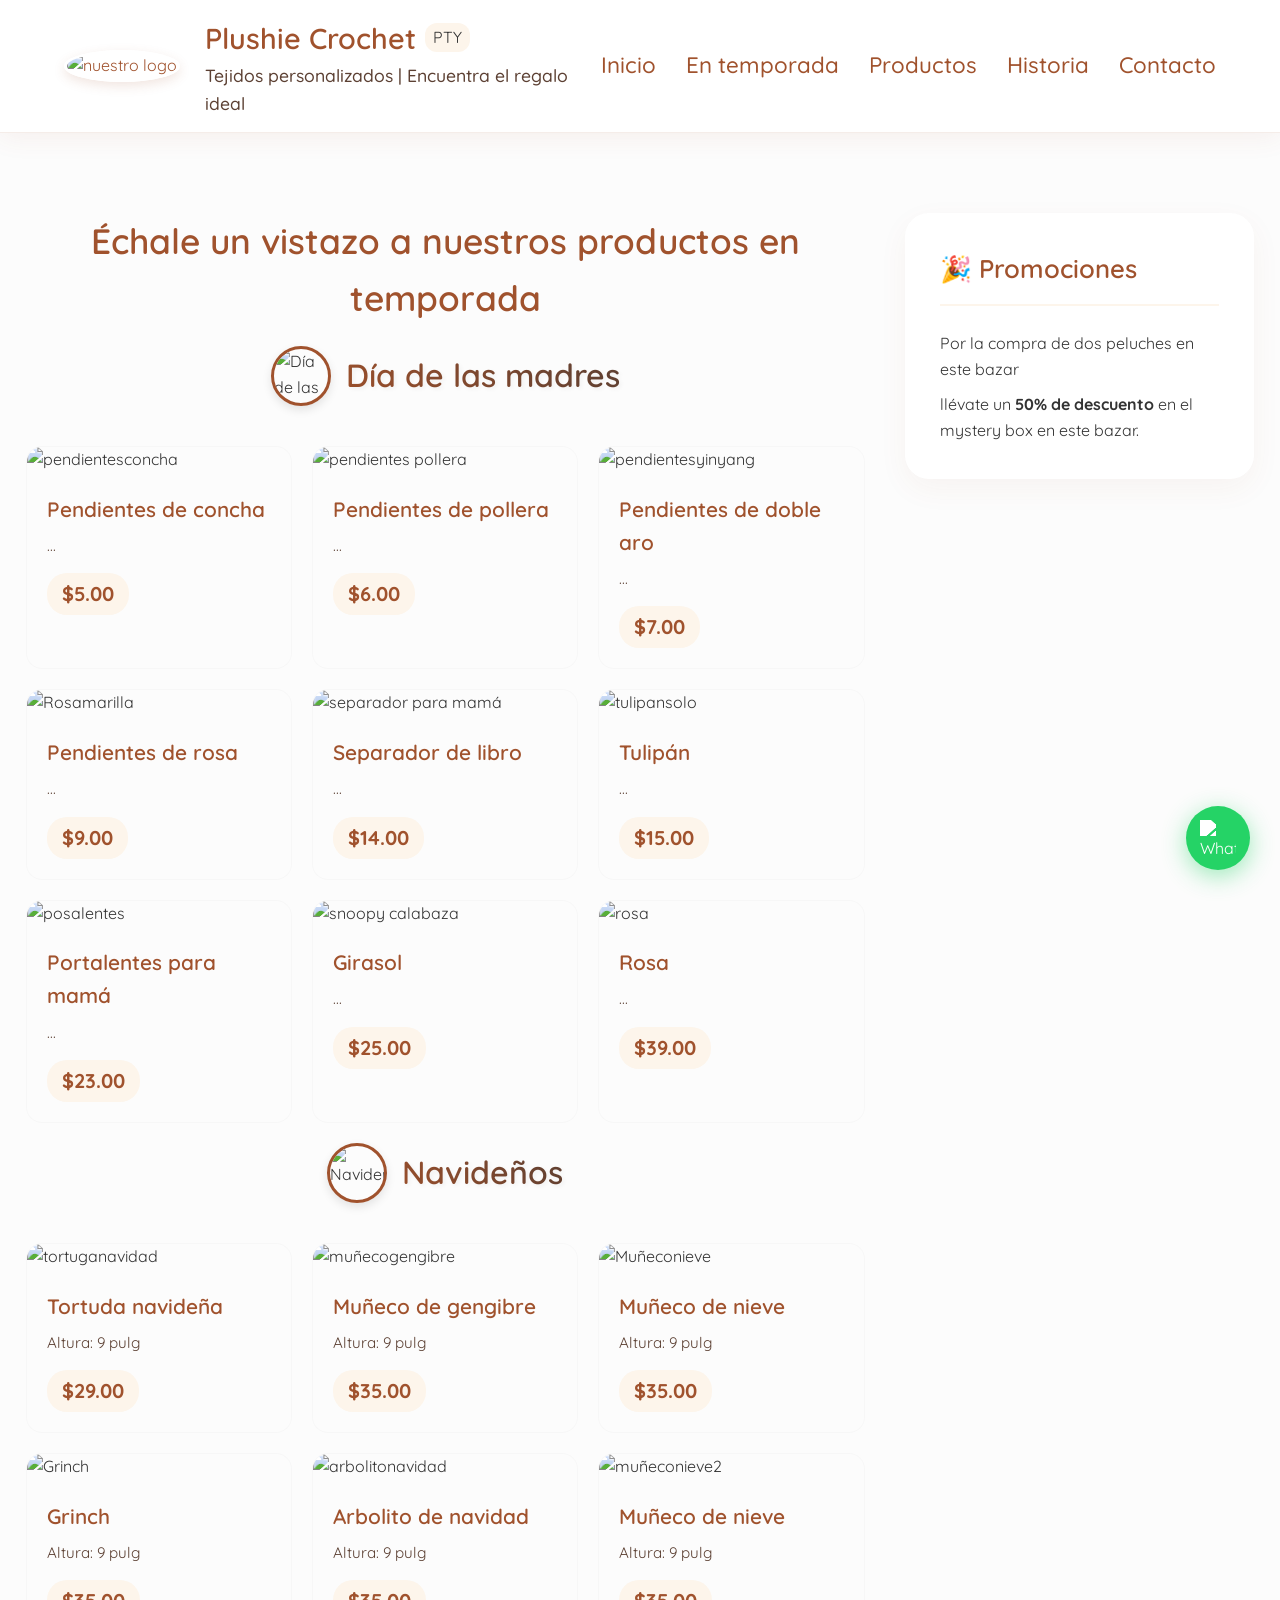
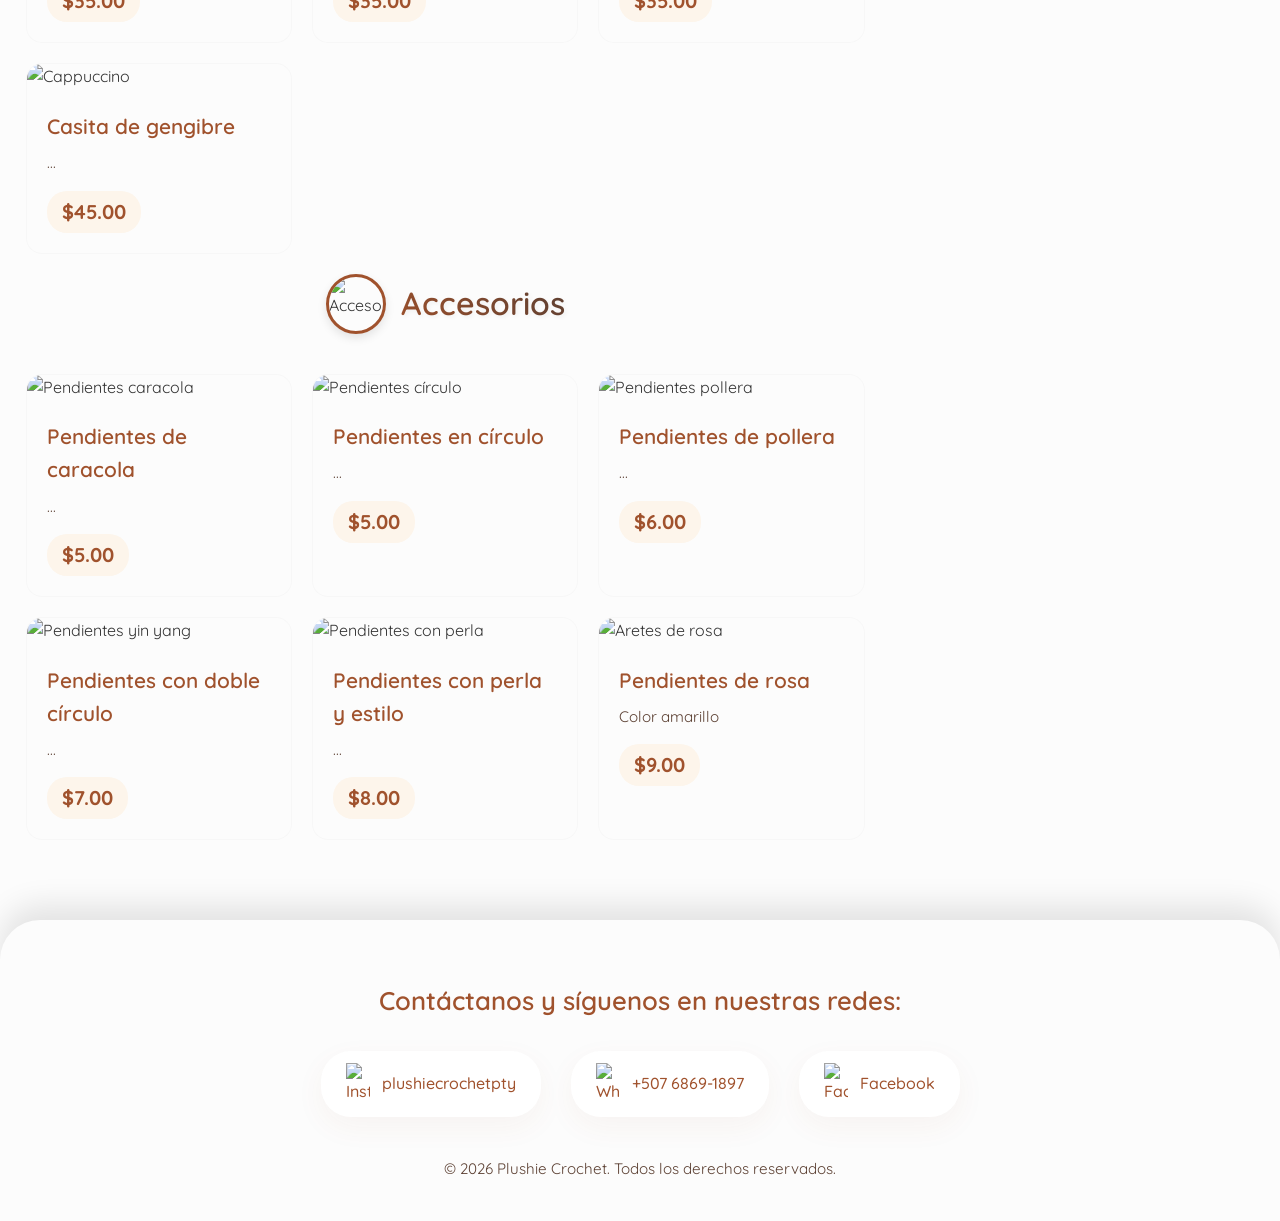
==== entemporada.html @ fe8a3f55 "Add files via upload" ====
<!DOCTYPE html>
<html lang="es">
<head>
  <meta charset="UTF-8">
  <meta name="viewport" content="width=device-width, initial-scale=1.0">
  <title>En temporada | Plushie Crochet</title>
  <link rel="icon" href="img/logonew.png" type="image/png">
  
  <link rel="preconnect" href="https://fonts.googleapis.com">
  <link rel="preconnect" href="https://fonts.gstatic.com" crossorigin>
  <link href="https://fonts.googleapis.com/css2?family=Poppins:wght@400;500;600;700&display=swap" rel="stylesheet">
  
  <link rel="stylesheet" href="styles.css">
  <script src="components.js"></script>
  <script src="render_productos.js"></script>
</head>
<body>
  <script>renderHeader();</script>

  <div class="section section-wide fade-in">
    <div class="productos-layout">
      
      <section id="contenedor-entemporada" class="main-content"></section>

      <aside class="sidebar fade-in">
        <h3>🎉 Promociones</h3>
        <p style="margin-bottom: 10px;">Por la compra de dos peluches en este bazar</p>
        <p>llévate un <strong>50% de descuento</strong> en el mystery box en este bazar.</p>
      </aside>

    </div>
  </div>

  <script>renderFooter();</script>
</body>
</html>
---- styles.css ----
@import url('https://fonts.googleapis.com/css2?family=Quicksand:wght@400;500;600;700&display=swap');

:root {
  --primary-color: #A0522D;
  --primary-gradient: linear-gradient(135deg, #A0522D 0%, #d35400 100%);
  --secondary-color: #5C4033;
  --bg-main: #fcfcfc;
  --bg-warm: #fdf5eb;
  --bg-card: #ffffff;
  --text-main: #333333;
  --font-main: 'Quicksand', sans-serif;
  --border-radius-lg: 24px;
  --border-radius-md: 16px;
  --shadow-soft: 0 10px 30px rgba(160, 82, 45, 0.05);
  --shadow-hover: 0 15px 40px rgba(160, 82, 45, 0.15);
  --transition-speed: 0.3s;
}

* {
  margin: 0;
  padding: 0;
  box-sizing: border-box;
}

body {
  font-family: var(--font-main);
  background-color: var(--bg-main);
  color: var(--text-main);
  line-height: 1.6;
  overflow-x: hidden;
}

h1, h2, h3, h4, h5, h6 {
  color: var(--primary-color);
  font-weight: 600;
}

a {
  text-decoration: none;
  color: var(--primary-color);
  transition: all var(--transition-speed) ease;
}

a:hover {
  color: var(--secondary-color);
}

/* Animaciones */
@keyframes fadeInUp {
  from { opacity: 0; transform: translateY(20px); }
  to { opacity: 1; transform: translateY(0); }
}

.fade-in {
  animation: fadeInUp 0.8s ease-out forwards;
}

/* Header */
.header {
  display: flex;
  align-items: center;
  padding: 15px 5%;
  background: rgba(255, 255, 255, 0.95);
  backdrop-filter: blur(12px);
  -webkit-backdrop-filter: blur(12px);
  position: sticky;
  top: 0;
  z-index: 1000;
  box-shadow: 0 4px 25px rgba(160, 82, 45, 0.08);
  border-bottom: 1px solid rgba(160, 82, 45, 0.1);
  flex-wrap: wrap;
}

.header-logo {
  width: 90px;
  height: 90px;
  object-fit: cover;
  border-radius: 50%;
  margin-right: 25px;
  box-shadow: 0 4px 12px rgba(160, 82, 45, 0.15);
  border: 3px solid white;
  transition: transform var(--transition-speed) ease, box-shadow var(--transition-speed) ease;
}

.header-logo:hover {
  transform: scale(1.05) rotate(-2deg);
  box-shadow: 0 6px 15px rgba(160, 82, 45, 0.25);
}

.header-text {
  flex: 1;
}

.header-title {
  margin: 0;
  font-size: 1.8rem;
  display: inline-block;
  color: var(--primary-color);
}

.header-subtitle {
  margin: 0;
  font-size: 1rem;
  display: inline-block;
  vertical-align: super;
  background: var(--bg-warm);
  padding: 2px 8px;
  border-radius: 12px;
  margin-left: 5px;
}

.header-desc {
  margin: 0;
  font-size: 1.1rem;
  color: var(--secondary-color);
  font-weight: 500;
}

/* Menu */
.menu-button {
  display: none;
  font-size: 1.8rem;
  background: none;
  border: none;
  color: var(--primary-color);
  cursor: pointer;
}

.nav-links {
  margin-left: auto;
}

.nav-menu {
  display: flex;
  gap: 30px;
}

.nav-menu a {
  font-size: 1.4rem;
  font-weight: 500;
  position: relative;
  padding: 5px 0;
}

.nav-menu a::after {
  content: '';
  position: absolute;
  width: 0;
  height: 2px;
  bottom: 0;
  left: 0;
  background-color: var(--primary-color);
  transition: width 0.3s ease;
}

.nav-menu a:hover::after {
  width: 100%;
}

@media (max-width: 992px) {
  .menu-button { display: block; }
  .nav-links {
    width: 100%;
    display: none;
    padding-top: 15px;
  }
  .nav-links.show { display: block; animation: fadeInUp 0.3s; }
  .nav-menu {
    flex-direction: column;
    gap: 15px;
    align-items: center;
  }
}

/* Hero Section */
.hero {
  position: relative;
  height: 70vh;
  min-height: 500px;
  display: flex;
  align-items: center;
  justify-content: center;
  overflow: hidden;
}

.hero-img {
  position: absolute;
  width: 100%;
  height: 100%;
  object-fit: cover;
  z-index: 1;
}

.hero-overlay {
  position: relative;
  z-index: 2;
  background: rgba(255, 255, 255, 0.75);
  backdrop-filter: blur(12px);
  -webkit-backdrop-filter: blur(12px);
  padding: 40px 60px;
  border-radius: var(--border-radius-lg);
  text-align: center;
  box-shadow: var(--shadow-soft);
  transform: translateY(20px);
  animation: fadeInUp 1s ease forwards;
  border: 1px solid rgba(255,255,255,0.4);
}

.hero-overlay h1 { font-size: 3.5rem; margin-bottom: 10px; }
.hero-overlay p { font-size: 1.4rem; color: var(--secondary-color); margin-bottom: 30px; }

/* Botones */
.btn-primary, .btn {
  display: inline-block;
  padding: 12px 35px;
  background: var(--primary-gradient);
  color: white;
  font-size: 1.1rem;
  font-weight: 700;
  border-radius: 50px;
  border: none;
  cursor: pointer;
  transition: all var(--transition-speed) cubic-bezier(0.25, 0.8, 0.25, 1);
  box-shadow: 0 4px 15px rgba(160, 82, 45, 0.2);
}

.btn-primary:hover, .btn:hover {
  transform: translateY(-4px);
  box-shadow: 0 10px 25px rgba(160, 82, 45, 0.35);
  color: white;
}

.btn-primary:active, .btn:active {
  transform: translateY(1px);
  box-shadow: 0 2px 10px rgba(160, 82, 45, 0.2);
}

.btn-outline {
  display: inline-block;
  padding: 10px 25px;
  border: 2px solid var(--primary-color);
  color: var(--primary-color);
  font-weight: 600;
  border-radius: 50px;
  background: transparent;
  cursor: pointer;
  transition: all var(--transition-speed);
}

.btn-outline:hover {
  background: var(--primary-gradient);
  border-color: transparent;
  color: white;
  transform: translateY(-3px);
  box-shadow: 0 8px 20px rgba(160, 82, 45, 0.2);
}

.btn-outline:active {
  transform: translateY(0);
}

/* Secciones Generales */
.section {
  padding: 80px 5%;
}

.section-wide {
  padding-left: 2%;
  padding-right: 2%;
}

.section-warm {
  background-color: var(--bg-warm);
}

.section-title {
  text-align: center;
  font-size: 2.8rem;
  margin-bottom: 15px;
}

.section-subtitle {
  text-align: center;
  font-size: 1.2rem;
  color: var(--secondary-color);
  margin-bottom: 50px;
  max-width: 700px;
  margin-inline: auto;
}

/* Títulos elegantes para temporadas */
.season-header {
  display: flex;
  align-items: center;
  justify-content: center;
  gap: 15px;
  margin-bottom: 40px;
  margin-top: 20px;
}

.season-header-img {
  width: 60px;
  height: 60px;
  border-radius: 50%;
  object-fit: cover;
  border: 3px solid var(--primary-color);
  box-shadow: 0 4px 10px rgba(0,0,0,0.1);
}

.season-header-title {
  font-size: 2rem;
  color: var(--text-color);
  margin: 0;
  font-weight: 600;
  background: linear-gradient(45deg, var(--primary-color), var(--secondary-color));
  -webkit-background-clip: text;
  background-clip: text;
  -webkit-text-fill-color: transparent;
  text-shadow: 2px 2px 4px rgba(0,0,0,0.05);
}

/* Grid de Categorías (Index) */
.category-grid {
  display: grid;
  grid-template-columns: repeat(auto-fit, minmax(280px, 1fr));
  gap: 40px;
  max-width: 1200px;
  margin: 0 auto;
}

.category-card {
  text-align: center;
  background: var(--bg-card);
  padding: 30px;
  border-radius: var(--border-radius-lg);
  box-shadow: var(--shadow-soft);
  transition: transform var(--transition-speed), box-shadow var(--transition-speed);
}

.category-card:hover {
  transform: translateY(-10px);
  box-shadow: var(--shadow-hover);
}

.category-img {
  width: 220px;
  height: 220px;
  border-radius: 50%;
  object-fit: cover;
  margin-bottom: 25px;
  border: 5px solid var(--bg-warm);
  transition: transform 0.4s ease;
}

.category-card:hover .category-img {
  transform: scale(1.08);
}

/* Video */
.video-container {
  max-width: 800px;
  margin: 0 auto;
  border-radius: var(--border-radius-lg);
  overflow: hidden;
  box-shadow: var(--shadow-soft);
  border: 8px solid white;
}

/* Layout de Productos */
.productos-layout {
  display: flex;
  gap: 40px;
  max-width: 1800px;
  margin: 0 auto;
}

.sidebar {
  flex: 1;
  min-width: 280px;
  background: var(--bg-card);
  padding: 35px;
  border-radius: var(--border-radius-lg);
  box-shadow: var(--shadow-soft);
  position: sticky;
  top: 100px;
  height: fit-content;
}

.sidebar h3 {
  font-size: 1.6rem;
  margin-bottom: 25px;
  padding-bottom: 15px;
  border-bottom: 2px solid var(--bg-warm);
}

.sidebar ul { list-style: none; }
.sidebar li { margin-bottom: 12px; }
.sidebar a {
  display: block;
  padding: 10px 15px;
  border-radius: var(--border-radius-md);
  font-size: 1.1rem;
}
.sidebar a:hover {
  background: var(--bg-warm);
  padding-left: 20px;
}

.main-content {
  flex: 3;
}

.product-section {
  background: var(--bg-card);
  padding: 40px;
  border-radius: var(--border-radius-lg);
  box-shadow: var(--shadow-soft);
  margin-bottom: 40px;
}

.product-section h2 {
  font-size: 2.2rem;
  margin-bottom: 30px;
  padding-bottom: 15px;
  border-bottom: 2px solid var(--bg-warm);
}

.product-grid {
  display: grid;
  grid-template-columns: repeat(auto-fill, minmax(250px, 1fr));
  gap: 20px;
}

.product-card {
  background: var(--bg-main);
  border-radius: var(--border-radius-md);
  overflow: hidden;
  transition: all var(--transition-speed);
  border: 1px solid rgba(0,0,0,0.02);
}

.product-card:hover {
  transform: translateY(-8px);
  box-shadow: var(--shadow-hover);
  background: white;
}

.product-card img {
  width: 100%;
  aspect-ratio: 1 / 1;
  object-fit: cover;
  transition: transform 0.5s ease;
}

.product-card:hover img {
  transform: scale(1.05);
}

.product-info {
  padding: 20px;
  display: flex;
  flex-direction: column;
}

.product-info h4 {
  font-size: 1.3rem;
  margin-bottom: 8px;
}

.product-info p {
  color: var(--secondary-color);
  margin-bottom: 15px;
  font-size: 0.95rem;
}

.product-price {
  font-size: 1.25rem;
  font-weight: 700;
  color: var(--primary-color);
  background: var(--bg-warm);
  padding: 5px 15px;
  border-radius: 20px;
  align-self: flex-start;
}

@media (max-width: 992px) {
  .productos-layout { flex-direction: column; }
  .sidebar { position: static; width: 100%; }
}

/* Contact Form */
.contact-container {
  background: var(--bg-card);
  padding: 50px;
  border-radius: var(--border-radius-lg);
  box-shadow: var(--shadow-soft);
  max-width: 600px;
  margin: 0 auto;
}

.form-group { margin-bottom: 25px; text-align: left; }
.form-group label {
  display: block;
  font-weight: 500;
  margin-bottom: 8px;
  color: var(--secondary-color);
}

.form-group input, .form-group textarea {
  width: 100%;
  padding: 15px;
  border: 2px solid var(--bg-warm);
  border-radius: var(--border-radius-md);
  background: var(--bg-main);
  font-family: inherit;
  font-size: 1rem;
  transition: all 0.3s ease;
}

.form-group input:focus, .form-group textarea:focus {
  outline: none;
  border-color: var(--primary-color);
  background: white;
  box-shadow: 0 0 0 4px rgba(160, 82, 45, 0.1);
}

.form-group textarea { height: 150px; resize: vertical; }

/* Footer */
.footer {
  background: url('img/hero.png') no-repeat center center/cover;
  position: relative;
  text-align: center;
  color: var(--primary-color);
  border-radius: 40px 40px 0 0;
  box-shadow: 0 -15px 30px rgba(0,0,0,0.1);
}

.footer-overlay {
  background: transparent;
  padding: 60px 20px 40px;
  width: 100%;
  height: 100%;
}

.footer h4 {
  font-size: 1.6rem;
  margin-bottom: 30px;
}

.social-links {
  display: flex;
  justify-content: center;
  gap: 30px;
  flex-wrap: wrap;
  margin-bottom: 40px;
}

.social-link {
  display: flex;
  align-items: center;
  background: white;
  padding: 12px 25px;
  border-radius: 30px;
  font-weight: 500;
  box-shadow: var(--shadow-soft);
  transition: all var(--transition-speed);
}

.social-link:hover {
  transform: translateY(-5px);
  box-shadow: var(--shadow-hover);
}

.social-link img {
  width: 24px;
  object-fit: contain;
  margin-right: 12px;
}

/* ¿Cómo funciona? */
.how-it-works {
  background: white;
}

.steps-grid {
  display: flex;
  align-items: center;
  justify-content: center;
  gap: 20px;
  max-width: 1100px;
  margin: 0 auto;
  flex-wrap: wrap;
}

.step-card {
  background: var(--bg-main);
  border-radius: var(--border-radius-lg);
  padding: 40px 30px;
  text-align: center;
  flex: 1;
  min-width: 240px;
  max-width: 300px;
  position: relative;
  transition: transform var(--transition-speed), box-shadow var(--transition-speed);
  border: 2px solid var(--bg-warm);
}

.step-card:hover {
  transform: translateY(-8px);
  box-shadow: var(--shadow-hover);
  border-color: var(--primary-color);
}

.step-number {
  position: absolute;
  top: -18px;
  left: 50%;
  transform: translateX(-50%);
  background: var(--primary-color);
  color: white;
  width: 36px;
  height: 36px;
  border-radius: 50%;
  display: flex;
  align-items: center;
  justify-content: center;
  font-weight: 700;
  font-size: 1rem;
}

.step-icon {
  font-size: 3rem;
  margin-bottom: 15px;
  margin-top: 10px;
}

.step-card h3 {
  font-size: 1.2rem;
  margin-bottom: 12px;
  color: var(--primary-color);
}

.step-card p {
  font-size: 0.95rem;
  color: var(--secondary-color);
  line-height: 1.6;
}

.step-connector {
  font-size: 2.5rem;
  color: var(--bg-warm);
  font-weight: 300;
  flex-shrink: 0;
}

@media (max-width: 768px) {
  .step-connector { transform: rotate(90deg); }
  .steps-grid { flex-direction: column; align-items: center; }
}

/* Reseñas / Testimonios */
.testimonials-grid {
  display: grid;
  grid-template-columns: repeat(auto-fit, minmax(280px, 1fr));
  gap: 30px;
  max-width: 1100px;
  margin: 0 auto;
}

.testimonial-card {
  background: white;
  border-radius: var(--border-radius-lg);
  padding: 35px 30px;
  box-shadow: var(--shadow-soft);
  transition: transform var(--transition-speed), box-shadow var(--transition-speed);
  position: relative;
}

.testimonial-card::before {
  content: '"';
  position: absolute;
  top: 15px;
  left: 25px;
  font-size: 5rem;
  color: var(--bg-warm);
  font-family: Georgia, serif;
  line-height: 1;
}

.testimonial-card:hover {
  transform: translateY(-6px);
  box-shadow: var(--shadow-hover);
}

.stars {
  font-size: 1.2rem;
  margin-bottom: 15px;
  letter-spacing: 2px;
}

.testimonial-text {
  font-size: 1rem;
  color: var(--text-main);
  line-height: 1.7;
  margin-bottom: 25px;
  font-style: italic;
  padding-top: 20px;
}

.testimonial-author {
  display: flex;
  align-items: center;
  gap: 15px;
}

.author-avatar {
  width: 48px;
  height: 48px;
  border-radius: 50%;
  background: var(--primary-color);
  color: white;
  display: flex;
  align-items: center;
  justify-content: center;
  font-size: 1.3rem;
  font-weight: 700;
  flex-shrink: 0;
}

.testimonial-author strong {
  display: block;
  color: var(--primary-color);
  font-size: 1rem;
}

.testimonial-author span {
  font-size: 0.85rem;
  color: var(--secondary-color);
}

/* Botón flotante de WhatsApp */
.whatsapp-float {
  position: fixed;
  bottom: 30px;
  right: 30px;
  z-index: 9999;
  width: 64px;
  height: 64px;
  background: #25D366;
  border-radius: 50%;
  display: flex;
  align-items: center;
  justify-content: center;
  box-shadow: 0 6px 25px rgba(37, 211, 102, 0.45);
  transition: all 0.3s ease;
  animation: pulse-wa 2s infinite;
}

.whatsapp-float:hover {
  transform: scale(1.15);
  box-shadow: 0 10px 35px rgba(37, 211, 102, 0.6);
}

.whatsapp-float img {
  width: 36px;
  height: 36px;
  filter: brightness(0) invert(1);
}

@keyframes pulse-wa {
  0% { box-shadow: 0 0 0 0 rgba(37, 211, 102, 0.5); }
  70% { box-shadow: 0 0 0 15px rgba(37, 211, 102, 0); }
  100% { box-shadow: 0 0 0 0 rgba(37, 211, 102, 0); }
}

/* Lightbox */
.lightbox-overlay {
  position: fixed;
  top: 0;
  left: 0;
  width: 100vw;
  height: 100vh;
  background: rgba(0, 0, 0, 0.85);
  backdrop-filter: blur(5px);
  z-index: 9999;
  display: flex;
  align-items: center;
  justify-content: center;
  opacity: 0;
  pointer-events: none;
  transition: opacity 0.3s ease;
}

.lightbox-overlay.active {
  opacity: 1;
  pointer-events: all;
}

.lightbox-overlay img {
  max-width: 90%;
  max-height: 90%;
  border-radius: 25px;
  box-shadow: 0 10px 40px rgba(0,0,0,0.5);
  transform: scale(0.95);
  transition: transform 0.3s ease;
}

.lightbox-overlay.active img {
  transform: scale(1);
}

.lightbox-close {
  position: absolute;
  top: 30px;
  right: 40px;
  color: white;
  font-size: 3rem;
  cursor: pointer;
  user-select: none;
  transition: color 0.2s;
}

.lightbox-close:hover {
  color: var(--primary-color);
}
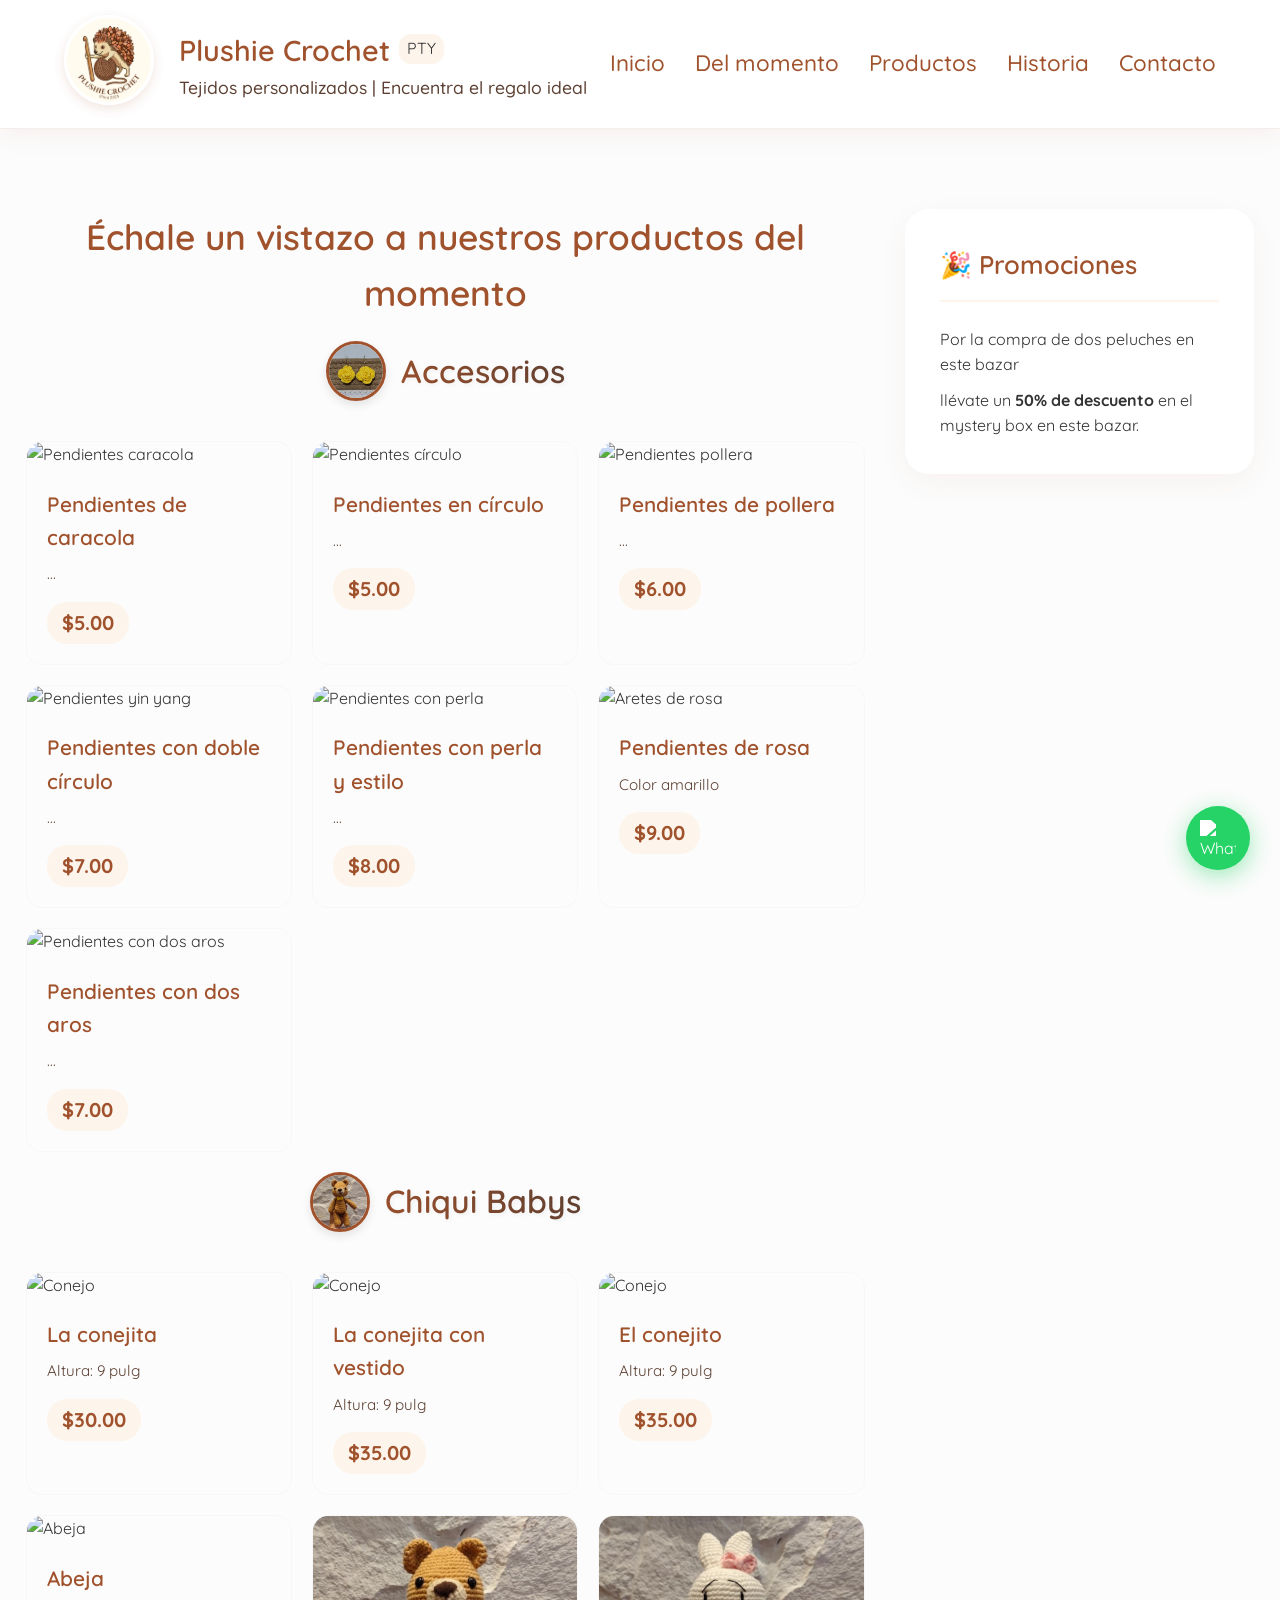
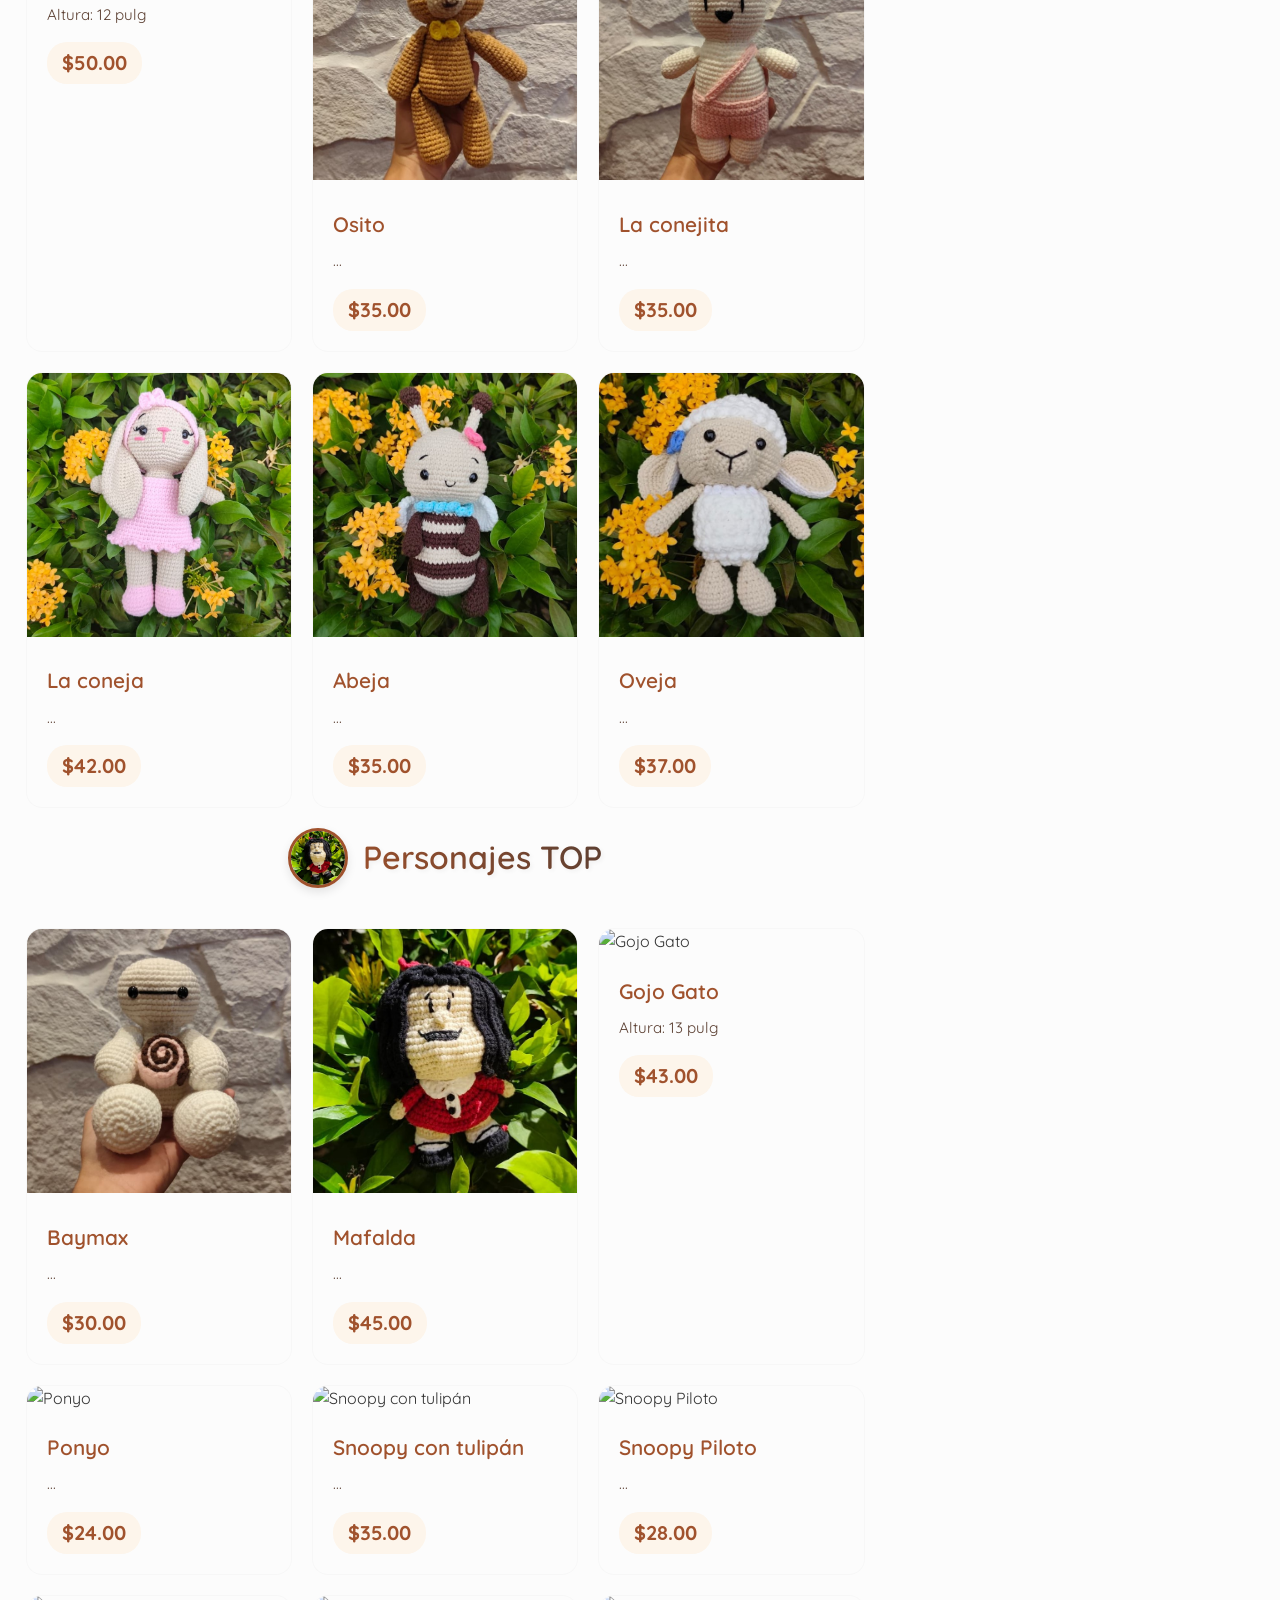
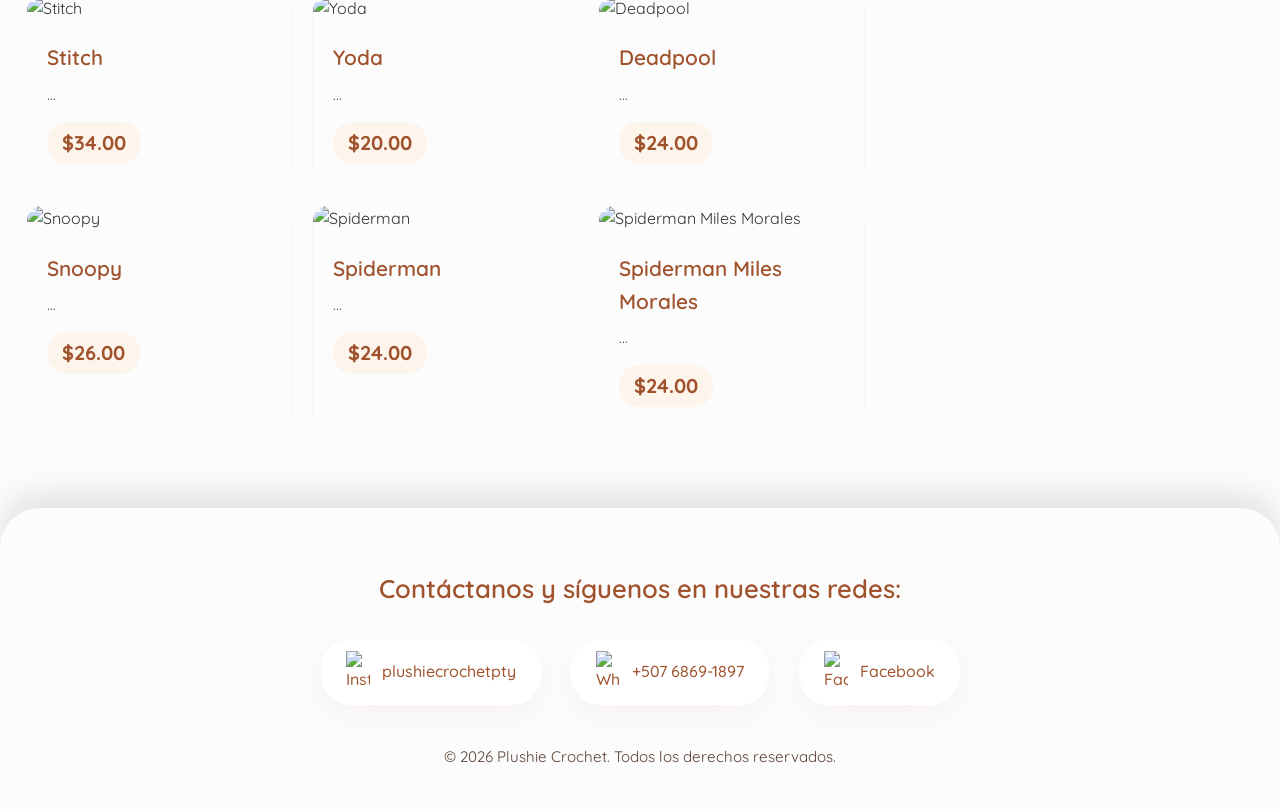
==== commit fb510902: "Actualizando el catálogo de productos y temporadas" ====
--- a/entemporada.html
+++ b/entemporada.html
@@ -1,36 +1,36 @@
-<!DOCTYPE html>
-<html lang="es">
-<head>
-  <meta charset="UTF-8">
-  <meta name="viewport" content="width=device-width, initial-scale=1.0">
-  <title>En temporada | Plushie Crochet</title>
-  <link rel="icon" href="img/logonew.png" type="image/png">
-  
-  <link rel="preconnect" href="https://fonts.googleapis.com">
-  <link rel="preconnect" href="https://fonts.gstatic.com" crossorigin>
-  <link href="https://fonts.googleapis.com/css2?family=Poppins:wght@400;500;600;700&display=swap" rel="stylesheet">
-  
-  <link rel="stylesheet" href="styles.css">
-  <script src="components.js"></script>
-  <script src="render_productos.js"></script>
-</head>
-<body>
-  <script>renderHeader();</script>
-
-  <div class="section section-wide fade-in">
-    <div class="productos-layout">
-      
-      <section id="contenedor-entemporada" class="main-content"></section>
-
-      <aside class="sidebar fade-in">
-        <h3>🎉 Promociones</h3>
-        <p style="margin-bottom: 10px;">Por la compra de dos peluches en este bazar</p>
-        <p>llévate un <strong>50% de descuento</strong> en el mystery box en este bazar.</p>
-      </aside>
-
-    </div>
-  </div>
-
-  <script>renderFooter();</script>
-</body>
+<!DOCTYPE html>
+<html lang="es">
+<head>
+  <meta charset="UTF-8">
+  <meta name="viewport" content="width=device-width, initial-scale=1.0">
+  <title>Del momento | Plushie Crochet</title>
+  <link rel="icon" href="img/logonew.png" type="image/png">
+  
+  <link rel="preconnect" href="https://fonts.googleapis.com">
+  <link rel="preconnect" href="https://fonts.gstatic.com" crossorigin>
+  <link href="https://fonts.googleapis.com/css2?family=Poppins:wght@400;500;600;700&display=swap" rel="stylesheet">
+  
+  <link rel="stylesheet" href="styles.css">
+  <script src="components.js"></script>
+  <script src="render_productos.js"></script>
+</head>
+<body>
+  <script>renderHeader();</script>
+
+  <div class="section section-wide fade-in">
+    <div class="productos-layout">
+      
+      <section id="contenedor-entemporada" class="main-content"></section>
+
+      <aside class="sidebar fade-in">
+        <h3>🎉 Promociones</h3>
+        <p style="margin-bottom: 10px;">Por la compra de dos peluches en este bazar</p>
+        <p>llévate un <strong>50% de descuento</strong> en el mystery box en este bazar.</p>
+      </aside>
+
+    </div>
+  </div>
+
+  <script>renderFooter();</script>
+</body>
 </html>
